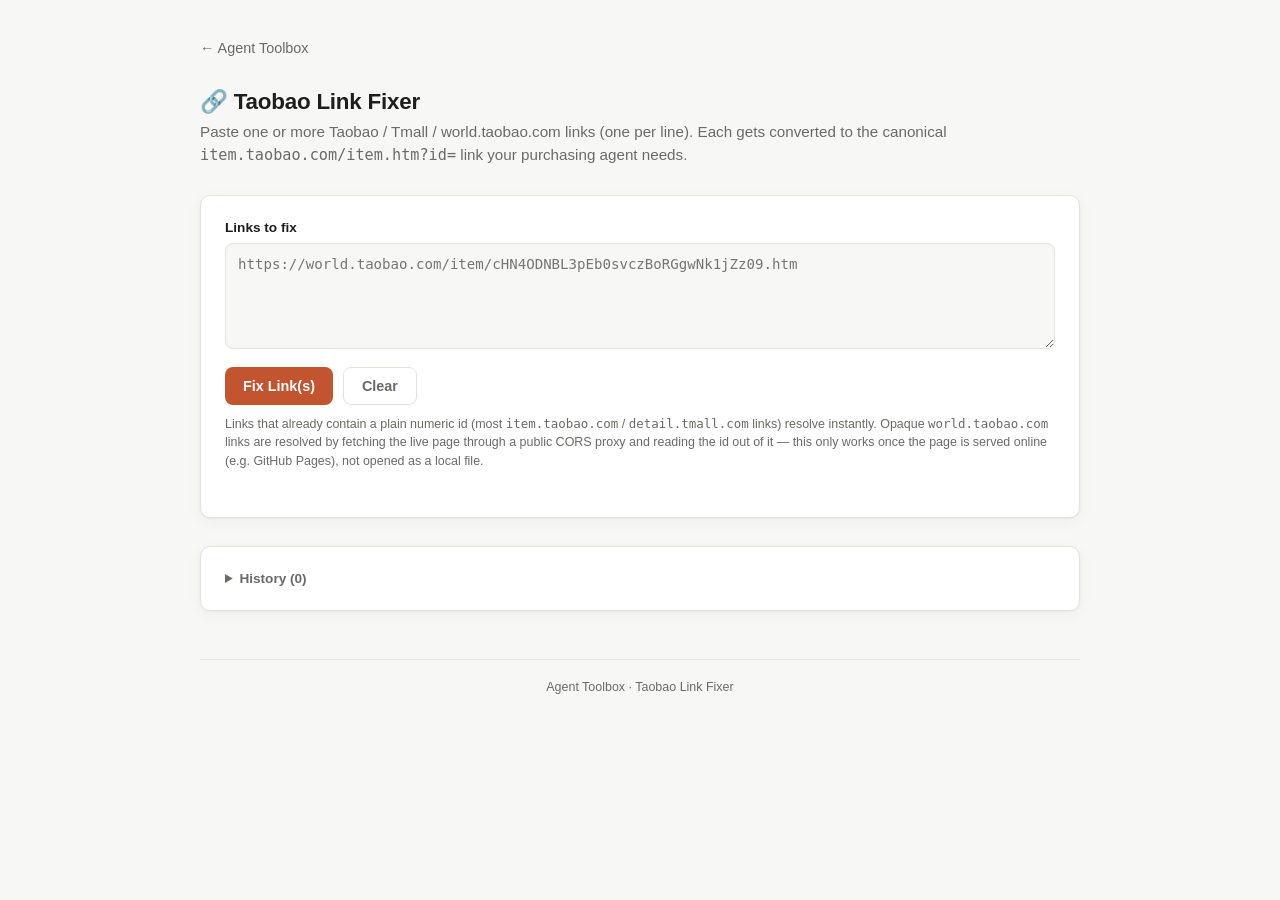
==== tools/taobao-link-fixer.html @ f9c1779c "Add files via upload" ====
<!doctype html>
<html lang="en">
<head>
  <meta charset="UTF-8" />
  <meta name="viewport" content="width=device-width, initial-scale=1.0" />
  <title>Taobao Link Fixer — Agent Toolbox</title>
  <link rel="stylesheet" href="../assets/css/style.css" />
</head>
<body>
  <div class="wrap">
    <div class="top-nav">
      <a class="back-link" href="../index.html">&larr; Agent Toolbox</a>
    </div>

    <h2 class="page-title">🔗 Taobao Link Fixer</h2>
    <p class="page-sub">
      Paste one or more Taobao / Tmall / world.taobao.com links (one per line). Each gets
      converted to the canonical <code>item.taobao.com/item.htm?id=</code> link your
      purchasing agent needs.
    </p>

    <div class="panel card">
      <label class="field-label" for="input-links">Links to fix</label>
      <textarea
        id="input-links"
        rows="5"
        placeholder="https://world.taobao.com/item/cHN4ODNBL3pEb0svczBoRGgwNk1jZz09.htm"
      ></textarea>

      <div class="btn-row">
        <button class="btn" id="fix-btn">Fix Link(s)</button>
        <button class="btn secondary" id="clear-btn">Clear</button>
      </div>

      <p class="hint">
        Links that already contain a plain numeric id (most <code>item.taobao.com</code> /
        <code>detail.tmall.com</code> links) resolve instantly. Opaque
        <code>world.taobao.com</code> links are resolved by fetching the live page through a
        public CORS proxy and reading the id out of it — this only works once the page is
        served online (e.g. GitHub Pages), not opened as a local file.
      </p>

      <div id="results" class="results"></div>
    </div>

    <details class="history-section card panel" id="history-details">
      <summary>History (<span id="history-count">0</span>)</summary>
      <div class="btn-row" style="margin-top: 12px;">
        <button class="btn secondary" id="clear-history-btn">Clear history</button>
      </div>
      <div id="history-list" class="history-list"></div>
    </details>

    <footer class="page-footer">
      Agent Toolbox · Taobao Link Fixer
    </footer>
  </div>

  <script src="../assets/js/taobao-fixer.js"></script>
  <script>
    const HISTORY_KEY = "agent-toolbox.taobao-fixer.history";
    const MAX_HISTORY = 50;

    const inputEl = document.getElementById("input-links");
    const fixBtn = document.getElementById("fix-btn");
    const clearBtn = document.getElementById("clear-btn");
    const resultsEl = document.getElementById("results");
    const historyListEl = document.getElementById("history-list");
    const historyCountEl = document.getElementById("history-count");
    const clearHistoryBtn = document.getElementById("clear-history-btn");

    function loadHistory() {
      try {
        return JSON.parse(localStorage.getItem(HISTORY_KEY) || "[]");
      } catch (e) {
        return [];
      }
    }

    function saveHistory(entries) {
      try {
        localStorage.setItem(HISTORY_KEY, JSON.stringify(entries.slice(0, MAX_HISTORY)));
      } catch (e) {
        // localStorage unavailable (private browsing etc.) — fail silently
      }
    }

    function addToHistory(entry) {
      const entries = loadHistory();
      entries.unshift({ ...entry, ts: Date.now() });
      saveHistory(entries);
      renderHistory();
    }

    function renderHistory() {
      const entries = loadHistory();
      historyCountEl.textContent = entries.length;
      if (!entries.length) {
        historyListEl.innerHTML = `<p class="hint">No links fixed yet.</p>`;
        return;
      }
      historyListEl.innerHTML = entries
        .map((e) => {
          const date = new Date(e.ts).toLocaleString();
          return `
          <div class="history-row">
            <span>
              <code>${e.fixedUrl}</code>
              <div class="meta">${date} · ${e.method === "fetched" ? "resolved via proxy" : "direct"}</div>
            </span>
            <button class="copy-btn" data-copy="${e.fixedUrl}">Copy</button>
          </div>`;
        })
        .join("");
    }

    function copyToClipboard(text) {
      if (navigator.clipboard && navigator.clipboard.writeText) {
        navigator.clipboard.writeText(text).catch(() => fallbackCopy(text));
      } else {
        fallbackCopy(text);
      }
    }

    function fallbackCopy(text) {
      const ta = document.createElement("textarea");
      ta.value = text;
      ta.style.position = "fixed";
      ta.style.opacity = "0";
      document.body.appendChild(ta);
      ta.select();
      try {
        document.execCommand("copy");
      } catch (e) {}
      document.body.removeChild(ta);
    }

    function renderResultRow({ original, fixedUrl, method, error }) {
      const row = document.createElement("div");
      row.className = `result-row ${error ? "err" : "ok"}`;

      if (error) {
        row.innerHTML = `
          <div class="result-original">${original}</div>
          <div class="result-fixed">
            <span class="result-status">✕ Failed</span>
            <span>${error}</span>
          </div>`;
      } else {
        row.innerHTML = `
          <div class="result-original">${original}</div>
          <div class="result-fixed">
            <span class="result-status">✓ ${method === "fetched" ? "Resolved via proxy" : "Direct"}</span>
            <code>${fixedUrl}</code>
            <button class="copy-btn" data-copy="${fixedUrl}">Copy</button>
          </div>`;
      }
      return row;
    }

    async function handleFix() {
      const lines = inputEl.value
        .split("\n")
        .map((l) => l.trim())
        .filter(Boolean);

      if (!lines.length) return;

      fixBtn.disabled = true;
      fixBtn.textContent = "Fixing…";
      resultsEl.innerHTML = "";

      for (const line of lines) {
        const row = renderResultRow({ original: line, fixedUrl: "Resolving…" });
        row.classList.remove("ok", "err");
        resultsEl.appendChild(row);

        try {
          const result = await fixTaobaoLink(line);
          const finished = renderResultRow({ original: line, ...result });
          resultsEl.replaceChild(finished, row);
          addToHistory({ original: line, ...result });
        } catch (err) {
          const finished = renderResultRow({ original: line, error: err.message });
          resultsEl.replaceChild(finished, row);
        }
      }

      fixBtn.disabled = false;
      fixBtn.textContent = "Fix Link(s)";
    }

    resultsEl.addEventListener("click", (e) => {
      if (e.target.matches(".copy-btn")) copyToClipboard(e.target.dataset.copy);
    });
    historyListEl.addEventListener("click", (e) => {
      if (e.target.matches(".copy-btn")) copyToClipboard(e.target.dataset.copy);
    });

    fixBtn.addEventListener("click", handleFix);
    clearBtn.addEventListener("click", () => {
      inputEl.value = "";
      resultsEl.innerHTML = "";
    });
    clearHistoryBtn.addEventListener("click", () => {
      saveHistory([]);
      renderHistory();
    });

    renderHistory();
  </script>
</body>
</html>
---- assets/css/style.css ----
/* Agent Toolbox — shared styles
   Add new tool pages by linking this stylesheet; no per-page CSS needed
   unless a tool has genuinely unique UI. */

:root {
  --bg: #f7f7f5;
  --surface: #ffffff;
  --surface-hover: #fbfbfa;
  --border: #e5e3de;
  --text: #1f1e1c;
  --text-muted: #6b6a66;
  --accent: #c2542f;
  --accent-hover: #a8451f;
  --accent-soft: #f4e4dc;
  --success: #2f6f4f;
  --success-soft: #e3efe8;
  --danger: #b3411f;
  --danger-soft: #f7e6e0;
  --radius: 10px;
  --shadow: 0 1px 2px rgba(20, 18, 14, 0.04), 0 4px 16px rgba(20, 18, 14, 0.04);
  --font: -apple-system, BlinkMacSystemFont, "Segoe UI", Inter, Roboto, Helvetica, Arial, sans-serif;
  --mono: ui-monospace, SFMono-Regular, "SF Mono", Menlo, Consolas, monospace;
}

@media (prefers-color-scheme: dark) {
  :root {
    --bg: #171614;
    --surface: #201f1c;
    --surface-hover: #262420;
    --border: #35332e;
    --text: #efeeea;
    --text-muted: #9c9a94;
    --accent: #e2814f;
    --accent-hover: #ee9463;
    --accent-soft: #3a2a20;
    --success: #6fbf94;
    --success-soft: #1d2f26;
    --danger: #e2814f;
    --danger-soft: #3a2318;
    --shadow: 0 1px 2px rgba(0, 0, 0, 0.2), 0 4px 16px rgba(0, 0, 0, 0.24);
  }
}

* { box-sizing: border-box; }

html, body {
  margin: 0;
  padding: 0;
  background: var(--bg);
  color: var(--text);
  font-family: var(--font);
}

body {
  min-height: 100vh;
  padding: 0 16px;
}

.wrap {
  max-width: 880px;
  margin: 0 auto;
  padding-block: 40px 64px;
}

.top-nav {
  display: flex;
  align-items: center;
  justify-content: space-between;
  gap: 12px;
  margin-bottom: 32px;
  flex-wrap: wrap;
}

.brand {
  display: flex;
  align-items: baseline;
  gap: 10px;
}

.brand h1 {
  font-size: 1.25rem;
  margin: 0;
  font-weight: 650;
  letter-spacing: -0.01em;
}

.brand .tag {
  font-size: 0.8rem;
  color: var(--text-muted);
}

a.back-link {
  color: var(--text-muted);
  text-decoration: none;
  font-size: 0.9rem;
  display: inline-flex;
  align-items: center;
  gap: 6px;
}

a.back-link:hover { color: var(--accent); }

h2.page-title {
  font-size: 1.4rem;
  margin: 0 0 6px;
  letter-spacing: -0.01em;
}

p.page-sub {
  color: var(--text-muted);
  margin: 0 0 28px;
  line-height: 1.5;
  font-size: 0.95rem;
}

.card {
  background: var(--surface);
  border: 1px solid var(--border);
  border-radius: var(--radius);
  box-shadow: var(--shadow);
}

.tool-grid {
  display: grid;
  grid-template-columns: repeat(auto-fill, minmax(230px, 1fr));
  gap: 14px;
}

.tool-card {
  display: block;
  padding: 18px;
  text-decoration: none;
  color: inherit;
  transition: border-color 0.15s ease, transform 0.15s ease;
}

.tool-card:hover {
  border-color: var(--accent);
  transform: translateY(-1px);
}

.tool-card .icon {
  font-size: 1.6rem;
  display: inline-block;
  margin-bottom: 10px;
}

.tool-card h3 {
  margin: 0 0 6px;
  font-size: 1rem;
}

.tool-card p {
  margin: 0;
  font-size: 0.85rem;
  color: var(--text-muted);
  line-height: 1.45;
}

.tool-card .tags {
  margin-top: 12px;
  display: flex;
  gap: 6px;
  flex-wrap: wrap;
}

.tool-card .tags span {
  font-size: 0.7rem;
  color: var(--accent);
  background: var(--accent-soft);
  padding: 2px 8px;
  border-radius: 999px;
}

.empty-state {
  padding: 32px;
  text-align: center;
  color: var(--text-muted);
  font-size: 0.9rem;
}

.panel {
  padding: 24px;
  margin-bottom: 20px;
}

label.field-label {
  display: block;
  font-size: 0.85rem;
  font-weight: 600;
  margin-bottom: 8px;
}

textarea, input[type="text"] {
  width: 100%;
  font-family: var(--mono);
  font-size: 0.88rem;
  padding: 12px;
  border-radius: 8px;
  border: 1px solid var(--border);
  background: var(--bg);
  color: var(--text);
  resize: vertical;
}

textarea:focus, input[type="text"]:focus {
  outline: none;
  border-color: var(--accent);
}

.btn {
  display: inline-flex;
  align-items: center;
  gap: 8px;
  padding: 10px 18px;
  border-radius: 8px;
  border: none;
  background: var(--accent);
  color: #fff;
  font-size: 0.9rem;
  font-weight: 600;
  cursor: pointer;
  transition: background 0.15s ease;
}

.btn:hover { background: var(--accent-hover); }
.btn:disabled { opacity: 0.55; cursor: not-allowed; }

.btn.secondary {
  background: transparent;
  color: var(--text-muted);
  border: 1px solid var(--border);
}

.btn.secondary:hover {
  color: var(--text);
  border-color: var(--text-muted);
  background: var(--surface-hover);
}

.btn-row {
  display: flex;
  gap: 10px;
  margin-top: 14px;
  flex-wrap: wrap;
}

.results {
  margin-top: 22px;
  display: flex;
  flex-direction: column;
  gap: 10px;
}

.result-row {
  padding: 14px 16px;
  border-radius: 8px;
  border: 1px solid var(--border);
  background: var(--bg);
  display: flex;
  flex-direction: column;
  gap: 8px;
}

.result-row.ok { border-color: var(--success); background: var(--success-soft); }
.result-row.err { border-color: var(--danger); background: var(--danger-soft); }

.result-original {
  font-size: 0.75rem;
  color: var(--text-muted);
  word-break: break-all;
}

.result-fixed {
  display: flex;
  align-items: center;
  gap: 10px;
  flex-wrap: wrap;
}

.result-fixed code {
  font-family: var(--mono);
  font-size: 0.85rem;
  word-break: break-all;
}

.result-status {
  font-size: 0.72rem;
  text-transform: uppercase;
  letter-spacing: 0.03em;
  font-weight: 700;
}

.ok .result-status { color: var(--success); }
.err .result-status { color: var(--danger); }

.copy-btn {
  border: 1px solid var(--border);
  background: var(--surface);
  color: var(--text);
  font-size: 0.75rem;
  padding: 4px 10px;
  border-radius: 6px;
  cursor: pointer;
}

.copy-btn:hover { border-color: var(--accent); color: var(--accent); }

.history-section {
  margin-top: 28px;
}

.history-section summary {
  cursor: pointer;
  font-size: 0.85rem;
  color: var(--text-muted);
  font-weight: 600;
}

.history-list {
  margin-top: 12px;
  display: flex;
  flex-direction: column;
  gap: 8px;
  max-height: 320px;
  overflow-y: auto;
}

.history-row {
  font-size: 0.78rem;
  padding: 10px 12px;
  border-radius: 6px;
  border: 1px solid var(--border);
  display: flex;
  justify-content: space-between;
  gap: 10px;
  align-items: center;
}

.history-row .meta {
  color: var(--text-muted);
}

.hint {
  font-size: 0.78rem;
  color: var(--text-muted);
  margin-top: 10px;
  line-height: 1.5;
}

footer.page-footer {
  margin-top: 48px;
  padding-top: 20px;
  border-top: 1px solid var(--border);
  color: var(--text-muted);
  font-size: 0.78rem;
  text-align: center;
}
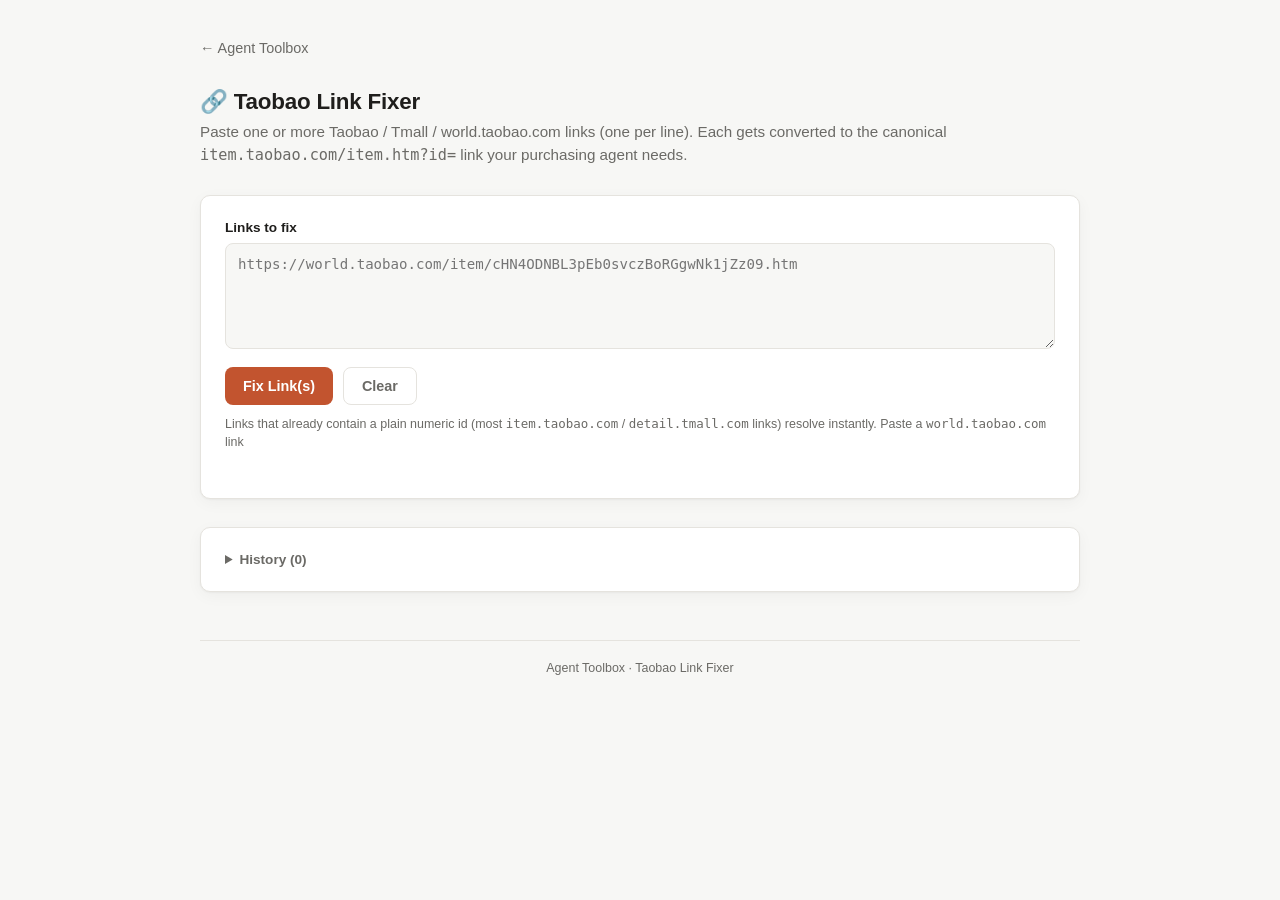
==== commit 150132bd: "Add files via upload" ====
--- a/tools/taobao-link-fixer.html
+++ b/tools/taobao-link-fixer.html
@@ -3,7 +3,7 @@
 <head>
   <meta charset="UTF-8" />
   <meta name="viewport" content="width=device-width, initial-scale=1.0" />
-  <title>Taobao Link Fixer — Agent Toolbox</title>
+  <title>Taobao Link Fixer — Taobao Toolbox</title>
   <link rel="stylesheet" href="../assets/css/style.css" />
 </head>
 <body>
@@ -34,10 +34,8 @@
 
       <p class="hint">
         Links that already contain a plain numeric id (most <code>item.taobao.com</code> /
-        <code>detail.tmall.com</code> links) resolve instantly. Opaque
-        <code>world.taobao.com</code> links are resolved by fetching the live page through a
-        public CORS proxy and reading the id out of it — this only works once the page is
-        served online (e.g. GitHub Pages), not opened as a local file.
+        <code>detail.tmall.com</code> links) resolve instantly. Paste a
+        <code>world.taobao.com</code> link
       </p>
 
       <div id="results" class="results"></div>
@@ -106,7 +104,7 @@
           <div class="history-row">
             <span>
               <code>${e.fixedUrl}</code>
-              <div class="meta">${date} · ${e.method === "fetched" ? "resolved via proxy" : "direct"}</div>
+              <div class="meta">${date} · ${e.method === "fetched" ? `resolved via ${e.via || "proxy"}` : "direct"}</div>
             </span>
             <button class="copy-btn" data-copy="${e.fixedUrl}">Copy</button>
           </div>`;
@@ -135,7 +133,7 @@
       document.body.removeChild(ta);
     }
 
-    function renderResultRow({ original, fixedUrl, method, error }) {
+    function renderResultRow({ original, fixedUrl, method, via, error }) {
       const row = document.createElement("div");
       row.className = `result-row ${error ? "err" : "ok"}`;
 
@@ -147,10 +145,11 @@
             <span>${error}</span>
           </div>`;
       } else {
+        const methodLabel = method === "fetched" ? `Resolved via ${via || "proxy"}` : "Direct";
         row.innerHTML = `
           <div class="result-original">${original}</div>
           <div class="result-fixed">
-            <span class="result-status">✓ ${method === "fetched" ? "Resolved via proxy" : "Direct"}</span>
+            <span class="result-status">✓ ${methodLabel}</span>
             <code>${fixedUrl}</code>
             <button class="copy-btn" data-copy="${fixedUrl}">Copy</button>
           </div>`;
